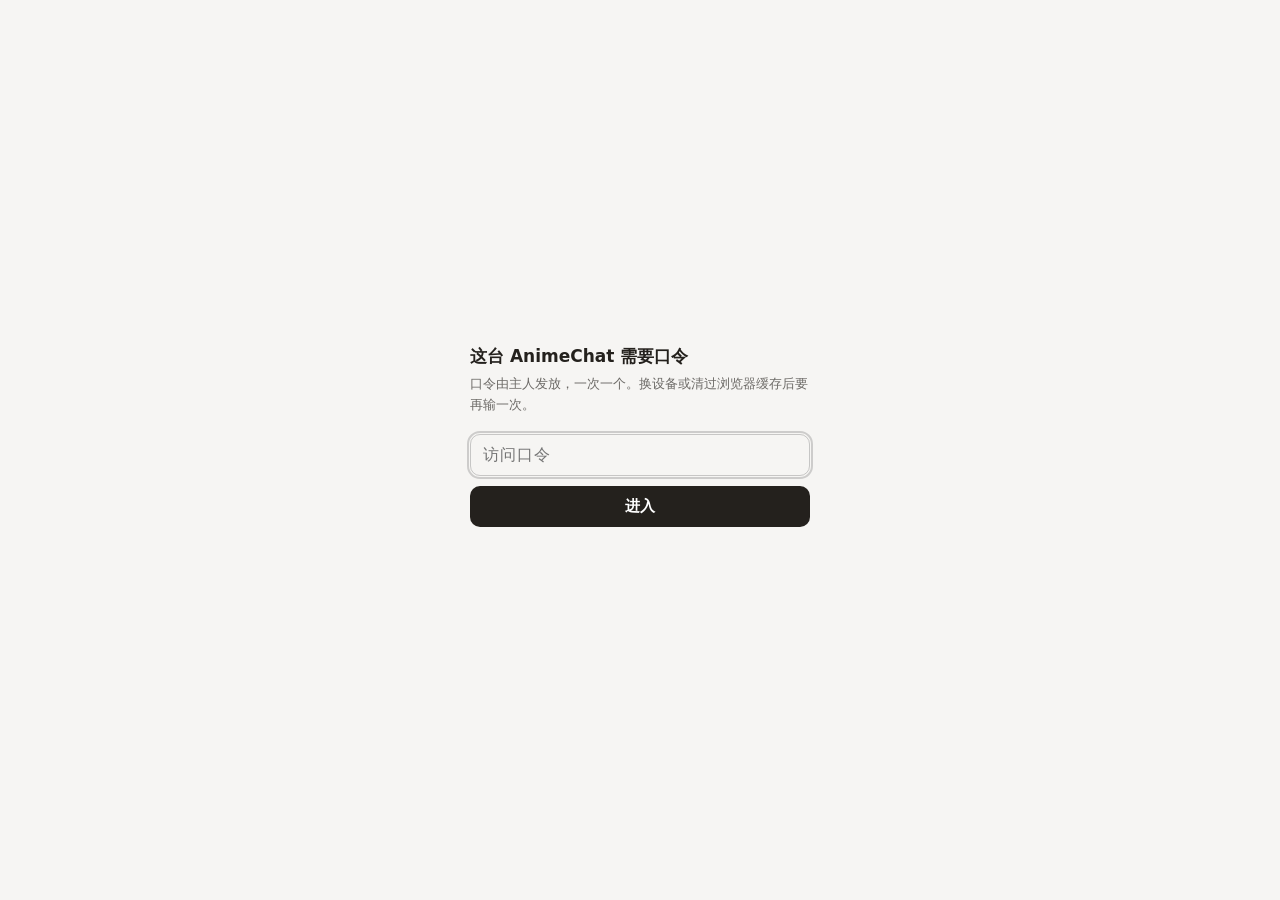
==== src/animechat/web/login.html @ 15c4c69b "feat(auth): 访客口令 + 按人隔离的会话，默认关、要给别人用时再打开 这台机器现在既从 8899 直连、也从 nginx 的 80 对外开着，而界面本来没有任何鉴权： 陌生人能读全部聊天记" ====
<!DOCTYPE html>
<html lang="zh">
<head>
<meta charset="utf-8">
<meta name="viewport" content="width=device-width, initial-scale=1">
<title>访问口令 · AnimeChat</title>
<style>
  /* 只有这一页是独立文档（不能依赖 app.js：它整个在门后面），所以样式就地写。
     刻意不加装饰：一格输入框、一个按钮、一句原因。 */
  :root { color-scheme: light dark; }
  body { margin: 0; min-height: 100vh; display: grid; place-items: center;
         font: 15px/1.6 system-ui, "PingFang SC", "Microsoft YaHei", sans-serif;
         background: #f6f5f3; color: #24211d; }
  @media (prefers-color-scheme: dark) { body { background: #16171a; color: #e8e6e2; } }
  main { width: min(340px, calc(100vw - 40px)); }
  h1 { font-size: 17px; margin: 0 0 4px; font-weight: 600; }
  p { margin: 0 0 18px; font-size: 13px; opacity: .65; }
  input { width: 100%; box-sizing: border-box; padding: 11px 12px; font-size: 16px;
          letter-spacing: .06em; border: 1px solid rgba(128,128,128,.4); border-radius: 10px;
          background: transparent; color: inherit; }
  input:focus { outline: 2px solid rgba(128,128,128,.35); outline-offset: 1px; }
  button { width: 100%; margin-top: 10px; padding: 11px; font-size: 15px; font-weight: 600;
           border: 0; border-radius: 10px; background: #24211d; color: #fff; cursor: pointer; }
  @media (prefers-color-scheme: dark) { button { background: #e8e6e2; color: #16171a; } }
  button[disabled] { opacity: .5; cursor: default; }
  /* 错误单独占一行且固定高度：不然报错时整块往下跳，手机上像界面坏了。 */
  [role=status] { min-height: 20px; margin-top: 10px; font-size: 13px; color: #a33; }
  @media (prefers-color-scheme: dark) { [role=status] { color: #e88; } }
</style>
</head>
<body>
<main>
  <h1>这台 AnimeChat 需要口令</h1>
  <p>口令由主人发放，一次一个。换设备或清过浏览器缓存后要再输一次。</p>
  <form id="f" autocomplete="off">
    <input id="code" type="password" inputmode="latin" autocomplete="one-time-code"
           placeholder="访问口令" spellcheck="false" autofocus aria-label="访问口令">
    <button id="go" type="submit">进入</button>
    <div id="msg" role="status" aria-live="polite"></div>
  </form>
</main>
<script>
  var f = document.getElementById("f"), code = document.getElementById("code"),
      go = document.getElementById("go"), msg = document.getElementById("msg");
  f.addEventListener("submit", function (ev) {
    ev.preventDefault();
    var v = code.value.trim();
    if (!v) { msg.textContent = "先把口令填上。"; return; }
    go.disabled = true; msg.textContent = "看一下…";
    fetch("/api/login", {
      method: "POST", headers: { "Content-Type": "application/json" },
      body: JSON.stringify({ code: v }), credentials: "same-origin"
    }).then(function (r) {
      return r.json().catch(function () { return {}; }).then(function (d) { return { ok: r.ok, status: r.status, d: d }; });
    }).then(function (res) {
      if (res.ok) { location.replace("/"); return; }        // 换到正式界面，别停在登录页
      go.disabled = false;
      msg.textContent = (res.d && res.d.detail) || ("进不去（HTTP " + res.status + "）");
      code.select();
    }).catch(function () {
      go.disabled = false; msg.textContent = "连不上服务端，检查一下网络再试。";
    });
  });
</script>
</body>
</html>
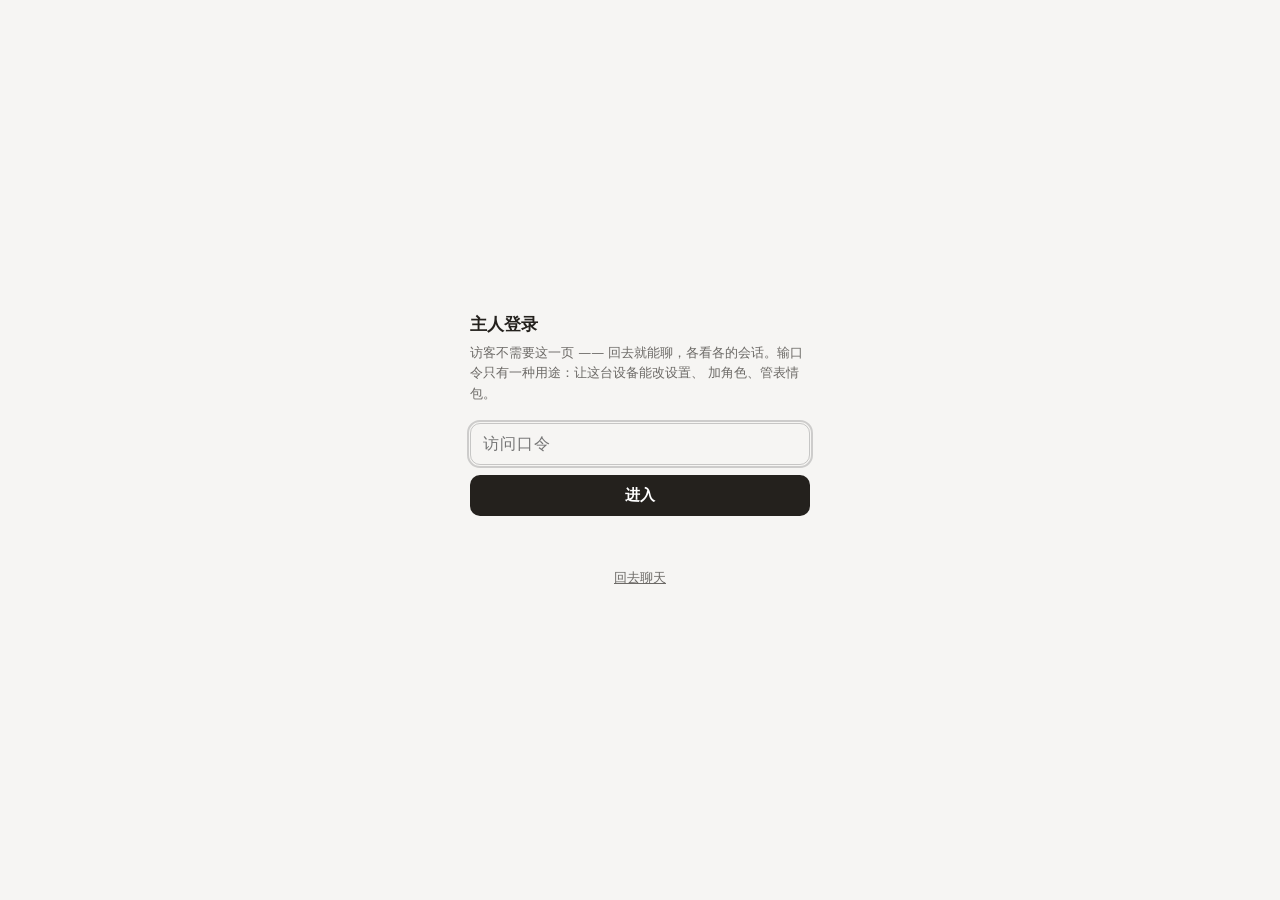
==== commit 45450fba: "feat(auth): 新设备点开就是自己的空页面，不再要口令 他的用法就是"把链接发给朋友"，一人一行发口令在这件事上纯属摩擦。改成：没登记过的 设备第一次打开页面就地发一枚自签名的匿名身份（"a"" ====
--- a/src/animechat/web/login.html
+++ b/src/animechat/web/login.html
@@ -26,18 +26,22 @@
   /* 错误单独占一行且固定高度：不然报错时整块往下跳，手机上像界面坏了。 */
   [role=status] { min-height: 20px; margin-top: 10px; font-size: 13px; color: #a33; }
   @media (prefers-color-scheme: dark) { [role=status] { color: #e88; } }
+  .back { margin: 22px 0 0; text-align: center; }
+  .back a { color: inherit; }
 </style>
 </head>
 <body>
 <main>
-  <h1>这台 AnimeChat 需要口令</h1>
-  <p>口令由主人发放，一次一个。换设备或清过浏览器缓存后要再输一次。</p>
+  <h1>主人登录</h1>
+  <p>访客不需要这一页 —— 回去就能聊，各看各的会话。输口令只有一种用途：让这台设备能改设置、
+     加角色、管表情包。</p>
   <form id="f" autocomplete="off">
     <input id="code" type="password" inputmode="latin" autocomplete="one-time-code"
            placeholder="访问口令" spellcheck="false" autofocus aria-label="访问口令">
     <button id="go" type="submit">进入</button>
     <div id="msg" role="status" aria-live="polite"></div>
   </form>
+  <p class="back"><a href="/">回去聊天</a></p>
 </main>
 <script>
   var f = document.getElementById("f"), code = document.getElementById("code"),
